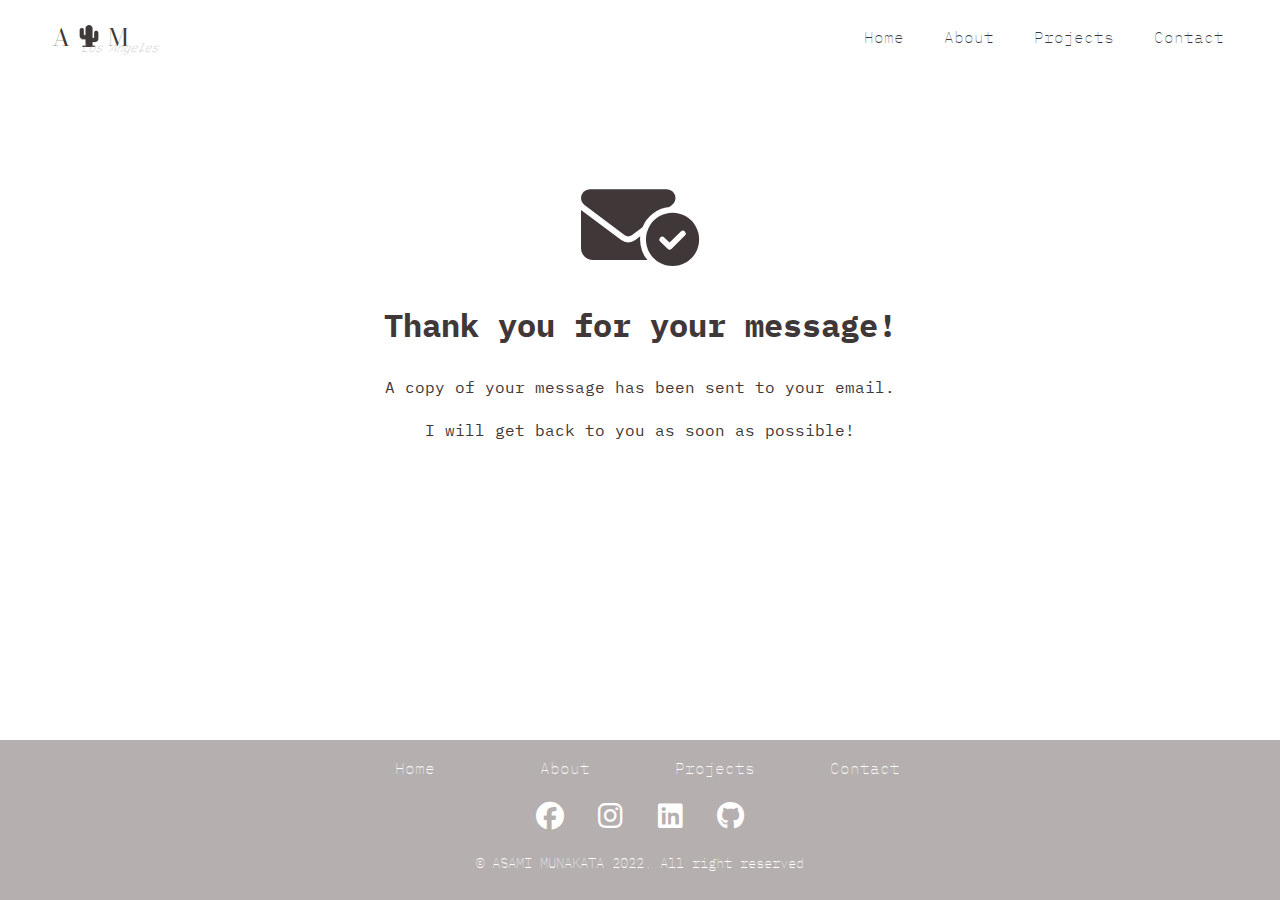
==== thankyou.html @ fd9eed4e "Add files via upload" ====
<!DOCTYPE html>
<html lang="en">
<head>
    <meta charset="UTF-8">
    <meta http-equiv="X-UA-Compatible" content="IE=edge">
    <meta name="viewport" content="width=device-width, initial-scale=1.0">
    <title>Document</title>
    <link rel="stylesheet" href="thankyou.css">
    <link rel="stylesheet" href="media_screen.css">
    <link rel="stylesheet" href="https://cdnjs.cloudflare.com/ajax/libs/font-awesome/6.2.0/css/all.min.css">
    <link rel="preconnect" href="https://fonts.googleapis.com">
<link rel="preconnect" href="https://fonts.gstatic.com" crossorigin>
<link href="https://fonts.googleapis.com/css2?family=Abril+Fatface&family=Bodoni+Moda:opsz,wght@6..96,900&family=IBM+Plex+Mono:ital,wght@0,300;0,400;0,500;1,300;1,500&family=Playfair+Display:wght@400;800;900&display=swap" rel="stylesheet">
</head>
<body>
    <a name="top"></a>
    <nav class="navbar">
        <div class="navbar__container">
            <div id="navbar__logo">
                <div class="logo">
                <a href="index.html#top"><span>A</span><img src="/images/cactus.png" alt=""><span>M</span></a>
                <p>Los Angeles</p>
                </div>
            </div>
            <div class="navbar__toggle" id="mobile-menu">
                <span class="bar"></span>
                <span class="bar"></span>
                <span class="bar"></span>
            </div>
            <ul class="navbar__menu">
                <li class="navbar__item">
                     <a id="home-menu"
                     class="navbar__links" href="index.html#top">Home</a>
                </li>
                <li class="navbar__item">
                    <a id="about-menu" class="navbar__links" href="index.html#about">About</a>
                </li>
                <li class="navbar__item">
                    <a id="projects-menu" class="navbar__links" href="index.html#projects">Projects</a>
                </li>
                <li class="navbar__item">
                    <a id="contact-menu" class="navbar__links" href="index.html#contact">Contact</a>
                </li>
            </ul>
        </div>
    </nav>
    <main>
        <div class="ty-container">
            <div class="ty-mainwrapper">
                <div class="ty-contents">
                    <i id="sent" class="fa-solid fa-envelope-circle-check"></i>          
                    <h1 class="ty-heading">Thank you for your message!</h1>
                    <p class="ty-p">A copy of your message has been sent to your email.</p>
                    <p class="ty-p">I will get back to you as soon as possible!</p>
                </div>
            </div>
        </div>
    </main>
    <footer>
        <div class="footer__container">
            <div class="footer__menu">
                <a href="index.html#top">Home</a>
                <a href="index.html#about">About</a>
                <a href="index.html#projects">Projects</a>
                <a href="index.html#contact">Contact</a>
            </div>
            <div class="social">
                <ul>
                    <li><i class="fab fa-facebook"></i></li>
                    <li><i class="fab fa-instagram"></i></li>
                    <li><i class="fab fa-linkedin"></i></li>
                    <li><a href="https://github.com/asmmie" target="_blank"><i class="fa-brands fa-github"></i></a></li>
                </ul>
            </div>
            <div class="copy">
                <p>&copy; ASAMI MUNAKATA 2022. All right reserved</p>
            </div>
        </div>
    </footer>
    <script src="app.js"></script>
</body>
</html>
---- thankyou.css ----
* {
    margin: 0;
    padding: 0;
    box-sizing: border-box;
    font-family: 'IBM Plex Mono', monospace, 'Playfair Display', serif;
    color: var(--mainthemegray);
    /* background-color: #ffffff; */
}
:root {
    /* --mainthemegray: #282020; */
    --mainthemegray: #403838;
    --txtshadow: #d2cdd0;
    --accentgreen: #bfd7a6;
    --btnshadow: #8c9970;
    background-color: #ffffff;
}
/* html {
    height: 100%;
} */
body {
    min-height: 100vh;
}
.scroll-control {
    scroll-margin-top: 80px;
}
/* HEADER */
.navbar {
    background-color: #ffffff;
    height: 74px;
    display: flex;
    justify-content: center;
    align-items: center;
    /* font-size: 1.2rem; */
    position: sticky;
    top: 0;
    z-index: 10;
}
.navbar__container {
    display: flex;
    justify-content: space-between;
    height: 80px;
    width: 100%;
    max-width: 1400px;
    margin: 0 auto;
    padding: 0 40px;
}
#navbar__logo {
    display: flex;
    align-items: center;
    text-align: left;
    cursor: pointer;
    width: 150px;
    height: 60px;
    margin-top: auto;
    margin-bottom: auto;
}
.logo {
    position: relative;
    width: 100%;
    text-decoration: none;
    color: var(--mainthemegray);
    font-weight: 900;
    margin: auto 0;
    display: inline-block;
    padding: 4px;
}
.logo a {
    display: block;
    height: 100%;
    width: 100%;
    z-index: 1;
}
#navbar__logo p {
    position: absolute;
    top: 30px;
    left: 42px;
    font-style: italic;
    font-size: 0.75rem;
    font-weight: 200;
    color: #bbb9b9;
    z-index: 0;
    transform: skewX(-18deg);
}
.logo span {
    color: var(--mainthemegray);
    font-family: 'Bodoni Moda', serif;
    margin: 5px 8px;
    font-size: 1.5rem;
    font-weight: 400;
    text-align: center;
    display: inline-block;
    z-index: 2;
}
#cactus {
    height: 100%;
    margin: auto 0;
    display: inline-block;
}
.logo > a > img {
    transform: translateY(1px);
    height: 22px;
    padding: auto;
    align-items: center;
    text-align: center;
    filter: invert(17%) sepia(1%) saturate(5579%) hue-rotate(314deg) brightness(89%) contrast(78%);
    z-index: 2;
}
.navbar__item {
    list-style: none;
    display: flex;
    text-align: center;
    align-items: center;
}
.navbar__menu {
    display: flex;
    align-items: center;
    list-style: none;
    text-align: center;
}
.navbar__item {
    height: 80px;
    margin-left: 8px;
}
.navbar__links::after {
    position: absolute;
    content: "";
    width: 100%;
    height: 1px;
    bottom: 15px;
    left: 0;
    background: var(--mainthemegray);
    border-radius: 2px;
    transition: transform 0.2s linear;
    transform: scaleX(0);
    transform-origin: bottom left;
}
.navbar__links:hover:after {
    transform-origin: bottom left;
    transform: scale(1);
    transition-duration: 0.3s;
}
/* .navbar__links:hover {
    text-shadow: 0px 0px 3px #695c5c;
    font-weight: 800;
    transform: scale(1.1);
} */
.navbar__links {
    position: relative;
    width: fit-content;
    display: flex;
    align-items: center;
    justify-content: center;
    text-decoration: none;
    font-weight: 100;
    padding: 0 0.5rem;
    margin: 0 0.5rem;
    height: 100%;
    color: var(--mainthemegray);
    transition: transform 0.2s;
}

/* JS CLASSLIST CURRENT MENU */

.current-menu {
    text-shadow: 0px 0px 3px #695c5c;
    font-weight: 800;
    transform: scale(1.1);
    transition: all 0.5s ease;
}


/* FOOTER */
footer {
    position: fixed;
    bottom: 0;
    left: 0;
    right: 0;
    height: 160px;
    padding-top: 18px;
    /* background-color: #847a7a; */
    background-color: #b6afaf;
}
.footer__menu {
    max-width: 600px;
    margin: 0 auto;
    display: grid;
    grid-template-columns: repeat(4, 1fr);
    grid-template-rows: 1fr;
}
.footer__menu a {
    align-items: center;
    text-align: center;
    text-decoration: none;
    /* color: var(--mainthemegray); */
    color: #ffffff;
    font-weight: 100;
}
.footer__menu a:hover {
    /* text-shadow: 0px 0px 3px #695c5c; */
    text-shadow: 0px 0px 3px var(--txtshadow);
    font-weight: 800;
    transform: scale(1.1);
    transition: all 0.5s ease;
}
.social {
    margin: 24px auto;
    max-width: 240px;
}
.social ul {
    display: flex;
    width: 100%;
    justify-content: center;
    text-align: center;
}
.social ul > li {
display: inline-block;
list-style: none;
width: 25%;
}
.social i {
    font-size: 1.75rem;
    /* color: var(--mainthemegray); */
    color: #ffffff;
    /* margin: 12px; */
    margin: 0 auto;
    align-items: center;
}
.copy {
    margin: 12px auto;
}
.copy p {
    color: #ffffff;
    font-weight: 100;
    font-size: 14px;
    text-align: center;
}


/* THANK YOU PAGE */
.ty-container {
    max-width: 600px;
    margin: 11.544vh auto 17.316vh auto;
}
.ty-mainwrapper {
    color:var(--mainthemegray);
    display: flex;
    justify-content: center;
    align-items: center;
    /* height: 240px; */
    width: 100%;
}
.ty-heading {
    margin: 3.463vh auto;
    text-align: center;
    align-items: center;
}
.ty-p {
    margin: 2.597vh auto;
    text-align: center;
    align-items: center;
}
#sent {
    display: flex;
    justify-content: center;
    font-size: calc(90px + 0.5vh);
    margin: 0 auto;
    text-align: center;
    align-items: center;
}
---- media_screen.css ----
/* HEADER */
@media screen and (max-width: 960px) {
    .navbar__toggle .bar {
        width: 25px;
        height: 3px;
        margin: 2.5px auto;
        border-radius: 2px;
        transition: all 0.3s ease-in-out;
        background: var(--mainthemegray);
    }
    .navbar__menu {
        display: grid;
        grid-template-columns: auto;
        margin: 0;
        width: 100%;
        position: absolute;
        top: -1000px;
        right: 0;
        opacity: 0;
        transition: all 0.5s ease;
        height: 50vh;
        z-index: -1;
    }
    .navbar__links:hover {
        text-shadow: 0px 0px 3px #695c5c;
        font-weight: 800;
        transform: scale(1.1);
        transition: all 0.5s ease;
    }
    .navbar__menu.active {
        background: #ffffff;
        top: 100%;
        opacity: 1;
        transition: all 0.5s ease;
        z-index: 10;
        /* height: 300px; */
        font-size: 1.5rem;
    }
    .navbar__toggle{
        display: flex;
        flex-direction: column;
        justify-content: center;
        align-items: center;
        height: 30px;
        cursor: pointer;
    }
    #mobile-menu {
        position: absolute;
        top: 20%;
        right: 5%;
        transform: translate(5%, 20%);
    }
    #mobile-menu.is-active .bar:nth-child(2) {
        opacity: 0;
    }
    #mobile-menu.is-active .bar:nth-child(1) {
        transform: translateY(8px) rotate(45deg);
    }
    #mobile-menu.is-active .bar:nth-child(3) {
        transform: translateY(-8px) rotate(-45deg);
    }
    .navbar__links {
        text-align: center;
        font-size: 20px;
        margin: 0 auto;
        padding: 2rem 1rem;
        /* width: 100%; */
        display: table;
    }
}
@media screen and (max-width: 670px) {
    .navbar {
        height: 64px;
    }
    .navbar__container {
        padding: 0 4vw;
    }
    #mobile-menu {
        top: 16%;
        right: 7%;
    }
    .navbar__links {
        font-size: 18px;
    }
}


/* MAIN */
@media screen and (min-width: 1441px) {
    .contents {
    width: 29vw;
    margin-top: 15vh;
    }
    .head-content {
    /* font-size: 4.3vw; */
    font-size: calc(31px + 2.15vw);
    /* font-size: calc(18.6px + 6.262vh); */
    width: 40vw;
    }
    .mainwrapper {
    height: 100vh;
    }
    .contents p {
    /* font-size: 1.27vw; */
    /* font-size: calc(5.4px + 1.818vh); */
    font-size: calc(9px + 0.624vw);
    width: 38vw;
    }
    #la {
    /* font-size: 1.38vw; */
    /* font-size: calc(6px + 2.02vh); */
    font-size: calc(10px + 0.6935vw);
    text-shadow: .337vw .337vh .16vw #7e7c7c;
    }
    #learnmore-btn {
    /* font-size: 1.1vw;
    width: 9.8vw;
    padding: 1.5vh 1.5vw; */
    /* font-size: calc(4.8px + 1.616vh); */
    font-size: 1.1vw;
    /* width: calc(42px + 6.8vw); */
    width: 9.8vw;
    padding: calc(3.6px + 1.212vh) calc(3.6px + 0.583vw);
    /* padding: 12px 12px;
    width: 140px;
    margin-top: 36px; */
    }
}
@media screen and (max-width: 960px) {
    .mainwrapper {
    height: 530px;
    }
    .head-content {
    font-size: 55px;
    }
    .contents {
    margin-left: 30px;
    width: 400px;
    }
    .contents p {
    width: 450px;
    font-size: 1rem;
    }
    br {
        display: none;
    }
    #la {
        margin-left: 10px;
        font-size: 1.1rem;
    }
    .main-img {
    left: 0;
    }
    .img-stack {
    left: 0;    
    }
    @keyframes shadowmoves {
    0% {
        text-shadow: 0px 0px var(--txtshadow);
    }10% {
        text-shadow: 8px 8px var(--txtshadow);
    }
    40% {
        text-shadow: 8px 8px var(--txtshadow);
    }
    50% {
        text-shadow: 0px 0px var(--txtshadow);
    } 60% {
        text-shadow: -8px 8px var(--txtshadow);
    } 90% {
        text-shadow: -8px 8px var(--txtshadow);
    }
    100% {
        text-shadow: 0px 0px var(--txtshadow);
    }

    }
    
    
}
@media screen and (max-width: 670px) {
    .mainwrapper {
    height: 860px;
    /* height: 100vh; */
    flex-direction: column;
    }
    .contents {
    margin: 30px auto;
    max-width: 320px;
    }
    .head-content {
    font-size: 2.9em;
    }
    .contents p, #la {
        width: 300px;
        font-size: 15px;
    }
    #learnmore-btn {
        margin: 36px auto 20px auto;
        width: 100%;
    }
    .img-container {
    height: 360px;
    max-width: 670px;
    margin: 0 auto;
    }
    .main-img, .img-stack {
    min-width: 0;
    width: 100%;
    top: 0;
    /* display: block; */
    }
    
    .img-stack img, .main-img img {
    width: 90vw;
    display: flex;
    justify-content: center;
    align-items: center;
    margin: 0 auto;
    transform: none;
    }
    /* .main-img img {
    width: 90vw;
    align-items: center;
    margin: 0 auto;
    } */
    
}
@media screen and (max-width: 400px) {
    .mainwrapper {
    height: 760px;
    }
}

/* ABOUT */
@media screen and (min-width: 1441px) {
    .aboutcontainer {
        max-width: 41.6vw;
    }
    .dscrptn {
        font-size: calc(16px + 0.5vh);
        /* line-height: 1.625rem; */
        line-height: calc(26px + 0.5vh);
    }
}
@media screen and (max-width: 960px) {
    .greet {
        font-size: 40px;
        border-right: 4px solid black;
    }
    #greetbox {
        width: 388px;
    }
    @keyframes typewriter {
    from {
        width: 0;
    }
    to {
        width: 388px;
    }
    0% {
        width: 0;
    }
    25% {
        width: 194px;
    }
    50% {
        width: 388px;
    }
    100% {
        width: 388px;
    }
    }   
}
@media screen and (max-width: 670px) {
    .aboutwrapper {
    margin: 80px auto;
    }
    .greet {
        font-size: 33px;
    }
    #greetbox {
        width: 320px;
    }
    @keyframes typewriter {
    from {
        width: 0;
    }
    to {
        width: 320px;
    }
    0% {
        width: 0;
    }
    25% {
        width: 160px;
    }
    50% {
        width: 320px;
    }
    100% {
        width: 320px;
    }
    }
    .aboutcontainer {
        margin-right: 20px;
        margin-left: 20px;
    }
}
@media screen and (max-width: 400px) {
    .aboutwrapper {
    margin: 12px auto;
    }
}

/* SERVICES */
@media screen and (min-width: 1441px) {
    .service-wrapper {
        height: 24.632vh;
        width: 41.66vw;
        margin: 120px auto;
    }
    .slide-container {
        height: 20.202vh;
    }
    .flex-container {
        width: 138vw;
    }
    .service-icon i {
        font-size: 11.544vh;
    }
    .profpic {
    height: 28.86vh;
    margin: 6.06vh auto;
}
    #workwith {
        font-size: calc(30px + 0.5vh);
    }
    .service-txt p {
        font-size: calc(16px + 0.5vh);
    }
}
@media screen and (max-width: 670px) {
    .slide-container {
        height: 160px;
        width: 300px;
    }
    .service-wrapper {
        width: 360px;
        margin: 120px auto;
    }
    .service-icon i {
        font-size: 100px;
        margin-top: 10px;
    }
    .flex-container {
        width: 3000px;
    }
}


/* PROJECTS */
@media screen and (min-width: 1441px) {
    #prj-heading {
        font-size: calc(30px + 0.5vh);
    }
    .prj-contents {
        height: 42.29vh;
    }
    .prj-contents p {
        font-size: calc(16px + 0.5vh);
    }
}
@media screen and (max-width: 670px) {
    .projects__container {
    margin: 100px auto;
    }
}

/* CONTACT */
@media screen and (max-width: 670px) {
    .contact__wrapper {
        margin-right: 20px;
        margin-left: 20px;
    }
    .form__name {
    flex-direction: column;
    }
    #first-name {
    margin-right: 0;
    }
    #last-name {
    margin-left: 0;
    }
    #submitbtn {
        width: 100%;
    }
    .contactform__input, #submitbtn {
        height: 45px;
    }
    .message {
        height: 200px;
    }
}
@media screen and (min-width: 1441px) {
    .contact__container {
        max-width: 41.6vw;
    }
    .contact__wrapper h2 {
        font-size: calc(24px + 0.5vh);
    }
    .contact__wrapper p {
        font-size: calc(14px + 0.5vh);
        line-height: calc(26px + 0.5vh);
    }
    .contactform__input {
        height: calc(40px + 0.5vh);
    }
    .message {
        height: calc(400px + 0.5vh);
    }
    #submitbtn {
        width: calc(140px + 0.5vw);
        /* padding-top: calc(12px + 0.5vh);
        padding-bottom: calc(12px + 0.5vh); */
        font-size: calc(12px + 0.5vh)
    }
}

/* FOOTER */
@media screen and (max-width: 960px) {
    .social i {
        font-size: 32px;
        /* margin: 20px; */
    }
    .social {
        max-width: 360px;
    }
}
@media screen and (max-width: 670px) {
    footer {
    height: 240px;
    }
    .footer__menu {
        height: 100px;
        grid-template-columns: repeat(2, 1fr);
        grid-template-rows:repeat(2, 1fr);
    }
    .footer__menu a {
        margin: auto;
    }
    .social {
        max-width: 300px;
    }
}

/* THANK YOU PAGE */
@media screen and (max-width: 670px) {
    .ty-heading {
        font-size: 20px;
    }
    .ty-p {
        font-size: 12px;
    }
}
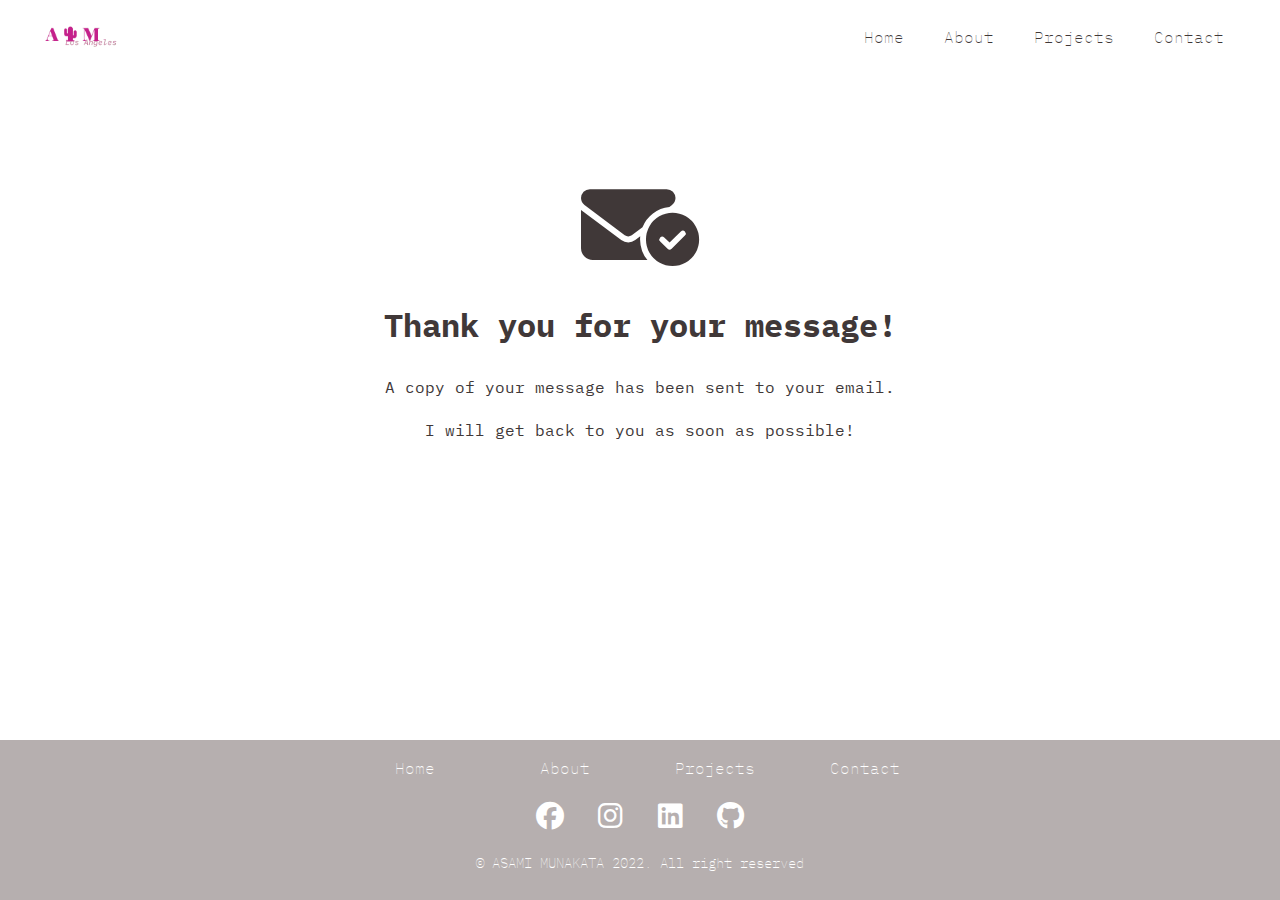
==== commit bd5c19a0: "Update thankyou.html" ====
--- a/thankyou.html
+++ b/thankyou.html
@@ -18,8 +18,7 @@
         <div class="navbar__container">
             <div id="navbar__logo">
                 <div class="logo">
-                <a href="index.html#top"><span>A</span><img src="/images/cactus.png" alt=""><span>M</span></a>
-                <p>Los Angeles</p>
+                <a href="index.html#top"><img src="/images/A1.png" alt=""></a>
                 </div>
             </div>
             <div class="navbar__toggle" id="mobile-menu">
@@ -79,4 +78,4 @@
     </footer>
     <script src="app.js"></script>
 </body>
-</html>+</html>
--- a/media_screen.css
+++ b/media_screen.css
@@ -196,8 +196,9 @@
         font-size: 15px;
     }
     #learnmore-btn {
-        margin: 36px auto 20px auto;
-        width: 100%;
+/*         margin: 36px auto 20px auto;
+        width: 100%; */
+        display: none;
     }
     .img-container {
     height: 360px;
@@ -251,7 +252,7 @@
     #greetbox {
         width: 388px;
     }
-    @keyframes typewriter {
+    @-webkit-keyframes typewriter {
     from {
         width: 0;
     }
@@ -270,7 +271,27 @@
     100% {
         width: 388px;
     }
-    }   
+    }
+@keyframes typewriter {
+    from {
+        width: 0;
+    }
+    to {
+        width: 388px;
+    }
+    0% {
+        width: 0;
+    }
+    25% {
+        width: 194px;
+    }
+    50% {
+        width: 388px;
+    }
+    100% {
+        width: 388px;
+    }
+    }
 }
 @media screen and (max-width: 670px) {
     .aboutwrapper {
@@ -282,7 +303,27 @@
     #greetbox {
         width: 320px;
     }
-    @keyframes typewriter {
+    @-webkit-keyframes typewriter {
+    from {
+        width: 0;
+    }
+    to {
+        width: 320px;
+    }
+    0% {
+        width: 0;
+    }
+    25% {
+        width: 160px;
+    }
+    50% {
+        width: 320px;
+    }
+    100% {
+        width: 320px;
+    }
+    }
+@keyframes typewriter {
     from {
         width: 0;
     }
@@ -462,4 +503,4 @@
     .ty-p {
         font-size: 12px;
     }
-}+}
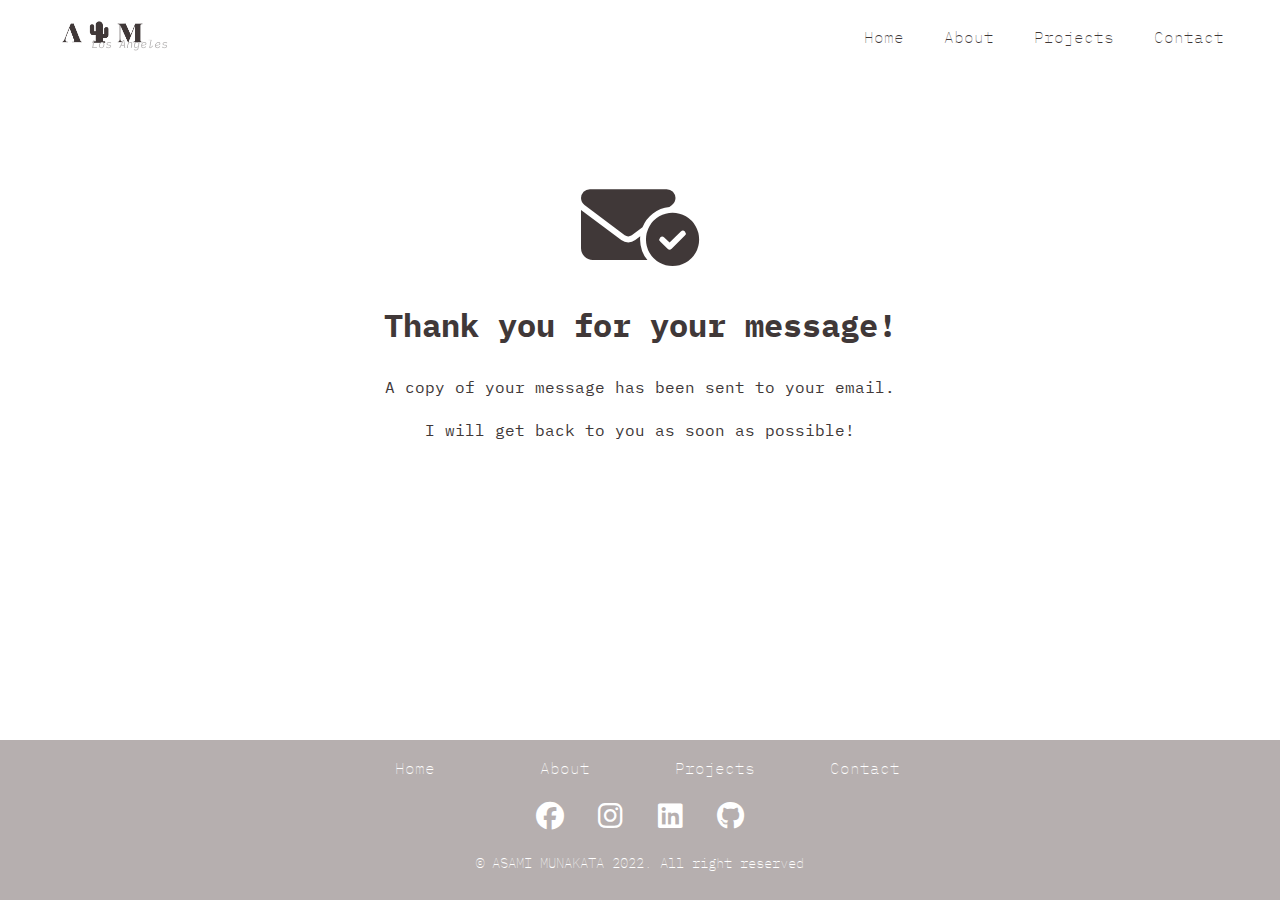
==== commit fabf4beb: "Update thankyou.html" ====
--- a/thankyou.html
+++ b/thankyou.html
@@ -18,7 +18,7 @@
         <div class="navbar__container">
             <div id="navbar__logo">
                 <div class="logo">
-                <a href="index.html#top"><img src="/images/A1.png" alt=""></a>
+                <a href="index.html#top"><img src="./images/A1.png" alt=""></a>
                 </div>
             </div>
             <div class="navbar__toggle" id="mobile-menu">
--- a/thankyou.css
+++ b/thankyou.css
@@ -50,13 +50,13 @@
     text-align: left;
     cursor: pointer;
     width: 150px;
-    height: 60px;
     margin-top: auto;
     margin-bottom: auto;
 }
 .logo {
     position: relative;
     width: 100%;
+    height: 100%;
     text-decoration: none;
     color: var(--mainthemegray);
     font-weight: 900;
@@ -70,39 +70,13 @@
     width: 100%;
     z-index: 1;
 }
-#navbar__logo p {
-    position: absolute;
-    top: 30px;
-    left: 42px;
-    font-style: italic;
-    font-size: 0.75rem;
-    font-weight: 200;
-    color: #bbb9b9;
-    z-index: 0;
-    transform: skewX(-18deg);
-}
-.logo span {
-    color: var(--mainthemegray);
-    font-family: 'Bodoni Moda', serif;
-    margin: 5px 8px;
-    font-size: 1.5rem;
-    font-weight: 400;
-    text-align: center;
-    display: inline-block;
-    z-index: 2;
-}
-#cactus {
-    height: 100%;
-    margin: auto 0;
-    display: inline-block;
-}
 .logo > a > img {
-    transform: translateY(1px);
-    height: 22px;
-    padding: auto;
-    align-items: center;
-    text-align: center;
-    filter: invert(17%) sepia(1%) saturate(5579%) hue-rotate(314deg) brightness(89%) contrast(78%);
+    width: 100%;
+    padding: 1rem;
+    -webkit-box-align: center;
+    -ms-flex-align: center;
+    align-items: center;
+    text-align: center;
     z-index: 2;
 }
 .navbar__item {
@@ -266,4 +240,4 @@
     margin: 0 auto;
     text-align: center;
     align-items: center;
-}+}
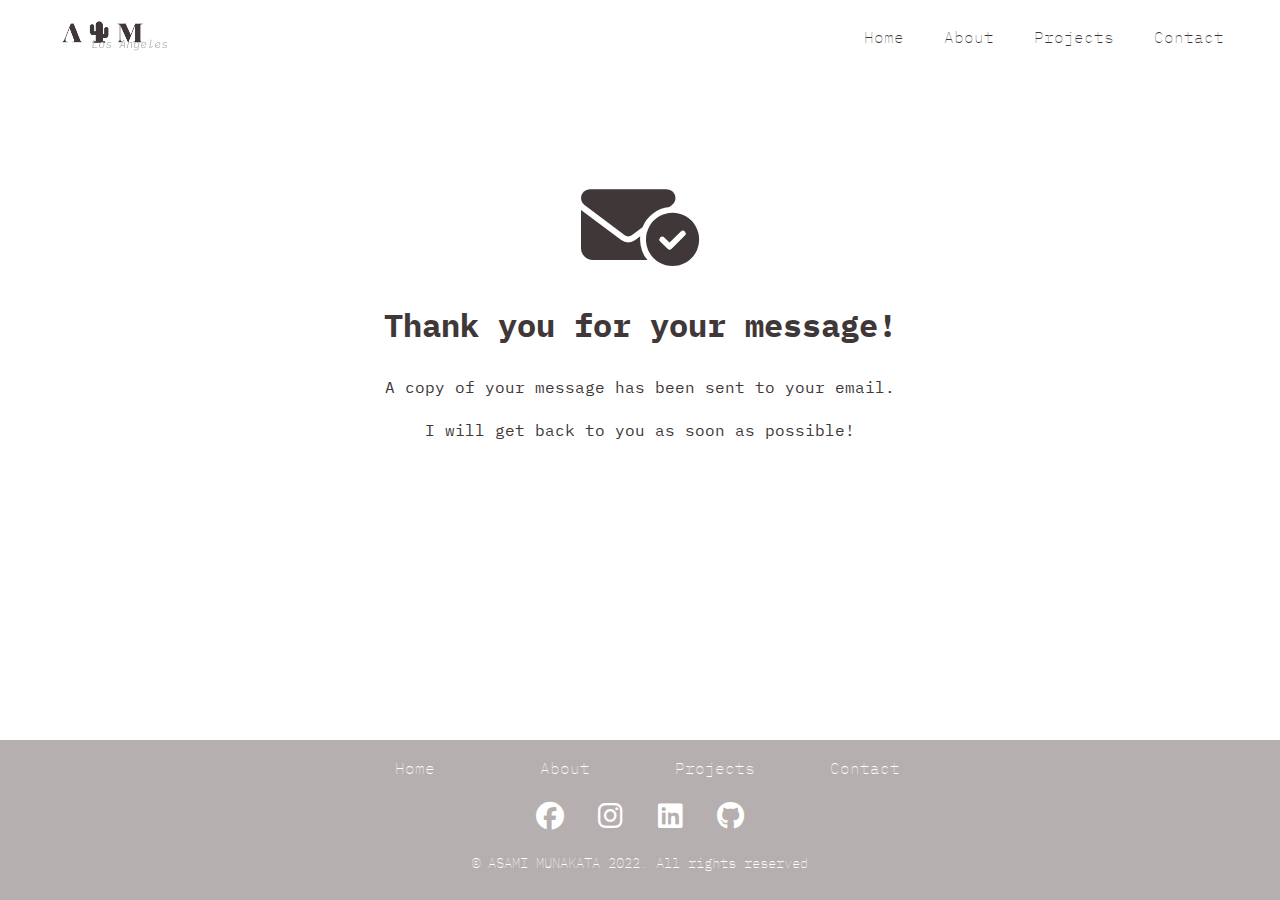
==== commit 10a37d43: "Update thankyou.html" ====
--- a/thankyou.html
+++ b/thankyou.html
@@ -11,6 +11,7 @@
     <link rel="preconnect" href="https://fonts.googleapis.com">
 <link rel="preconnect" href="https://fonts.gstatic.com" crossorigin>
 <link href="https://fonts.googleapis.com/css2?family=Abril+Fatface&family=Bodoni+Moda:opsz,wght@6..96,900&family=IBM+Plex+Mono:ital,wght@0,300;0,400;0,500;1,300;1,500&family=Playfair+Display:wght@400;800;900&display=swap" rel="stylesheet">
+    <link rel="icon" type="image/x-icon" href="./images/cactus.png">
 </head>
 <body>
     <a name="top"></a>
@@ -72,7 +73,7 @@
                 </ul>
             </div>
             <div class="copy">
-                <p>&copy; ASAMI MUNAKATA 2022. All right reserved</p>
+                <p>&copy; ASAMI MUNAKATA 2022. All rights reserved</p>
             </div>
         </div>
     </footer>
--- a/media_screen.css
+++ b/media_screen.css
@@ -69,6 +69,9 @@
     }
 }
 @media screen and (max-width: 670px) {
+    * {
+        scroll-margin-top: 64px;
+    }
     .navbar {
         height: 64px;
     }
@@ -480,7 +483,7 @@
 }
 @media screen and (max-width: 670px) {
     footer {
-    height: 240px;
+    height: 260px;
     }
     .footer__menu {
         height: 100px;
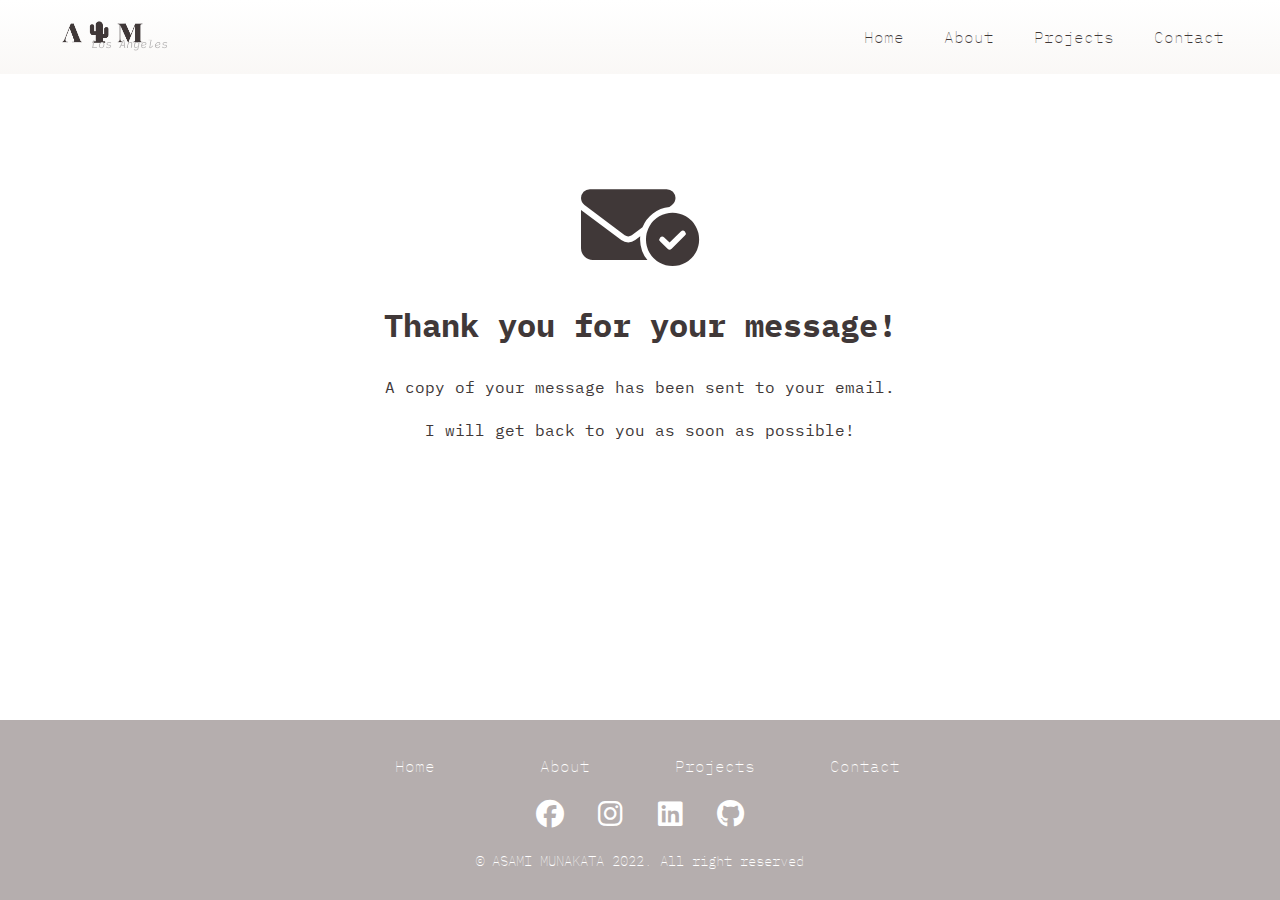
==== commit 9021b2f3: "Update thankyou.html" ====
--- a/thankyou.html
+++ b/thankyou.html
@@ -6,12 +6,10 @@
     <meta name="viewport" content="width=device-width, initial-scale=1.0">
     <title>Document</title>
     <link rel="stylesheet" href="thankyou.css">
-    <link rel="stylesheet" href="media_screen.css">
     <link rel="stylesheet" href="https://cdnjs.cloudflare.com/ajax/libs/font-awesome/6.2.0/css/all.min.css">
     <link rel="preconnect" href="https://fonts.googleapis.com">
 <link rel="preconnect" href="https://fonts.gstatic.com" crossorigin>
 <link href="https://fonts.googleapis.com/css2?family=Abril+Fatface&family=Bodoni+Moda:opsz,wght@6..96,900&family=IBM+Plex+Mono:ital,wght@0,300;0,400;0,500;1,300;1,500&family=Playfair+Display:wght@400;800;900&display=swap" rel="stylesheet">
-    <link rel="icon" type="image/x-icon" href="./images/cactus.png">
 </head>
 <body>
     <a name="top"></a>
@@ -19,8 +17,8 @@
         <div class="navbar__container">
             <div id="navbar__logo">
                 <div class="logo">
-                <a href="index.html#top"><img src="./images/A1.png" alt=""></a>
-                </div>
+            <a href="index.html#top"><img src="/images/A1.png" alt="" /></a>
+          </div>
             </div>
             <div class="navbar__toggle" id="mobile-menu">
                 <span class="bar"></span>
@@ -73,7 +71,7 @@
                 </ul>
             </div>
             <div class="copy">
-                <p>&copy; ASAMI MUNAKATA 2022. All rights reserved</p>
+                <p>&copy; ASAMI MUNAKATA 2022. All right reserved</p>
             </div>
         </div>
     </footer>
--- a/thankyou.css
+++ b/thankyou.css
@@ -25,7 +25,9 @@
 }
 /* HEADER */
 .navbar {
-    background-color: #ffffff;
+    background: -webkit-gradient(linear, left top, left bottom, from(rgba(255, 255, 255, 1)), to(rgba(249, 247, 245, 0.9)));
+    background: -o-linear-gradient(rgba(255, 255, 255, 1), rgba(249, 247, 245, 0.9));
+    background: linear-gradient(rgba(255, 255, 255, 1), rgba(249, 247, 245, 0.9));
     height: 74px;
     display: flex;
     justify-content: center;
@@ -149,10 +151,13 @@
     bottom: 0;
     left: 0;
     right: 0;
-    height: 160px;
+    height: 180px;
     padding-top: 18px;
     /* background-color: #847a7a; */
-    background-color: #b6afaf;
+    background-color: #b5aeae;
+}
+.footer__container {
+    margin: 18px;
 }
 .footer__menu {
     max-width: 600px;
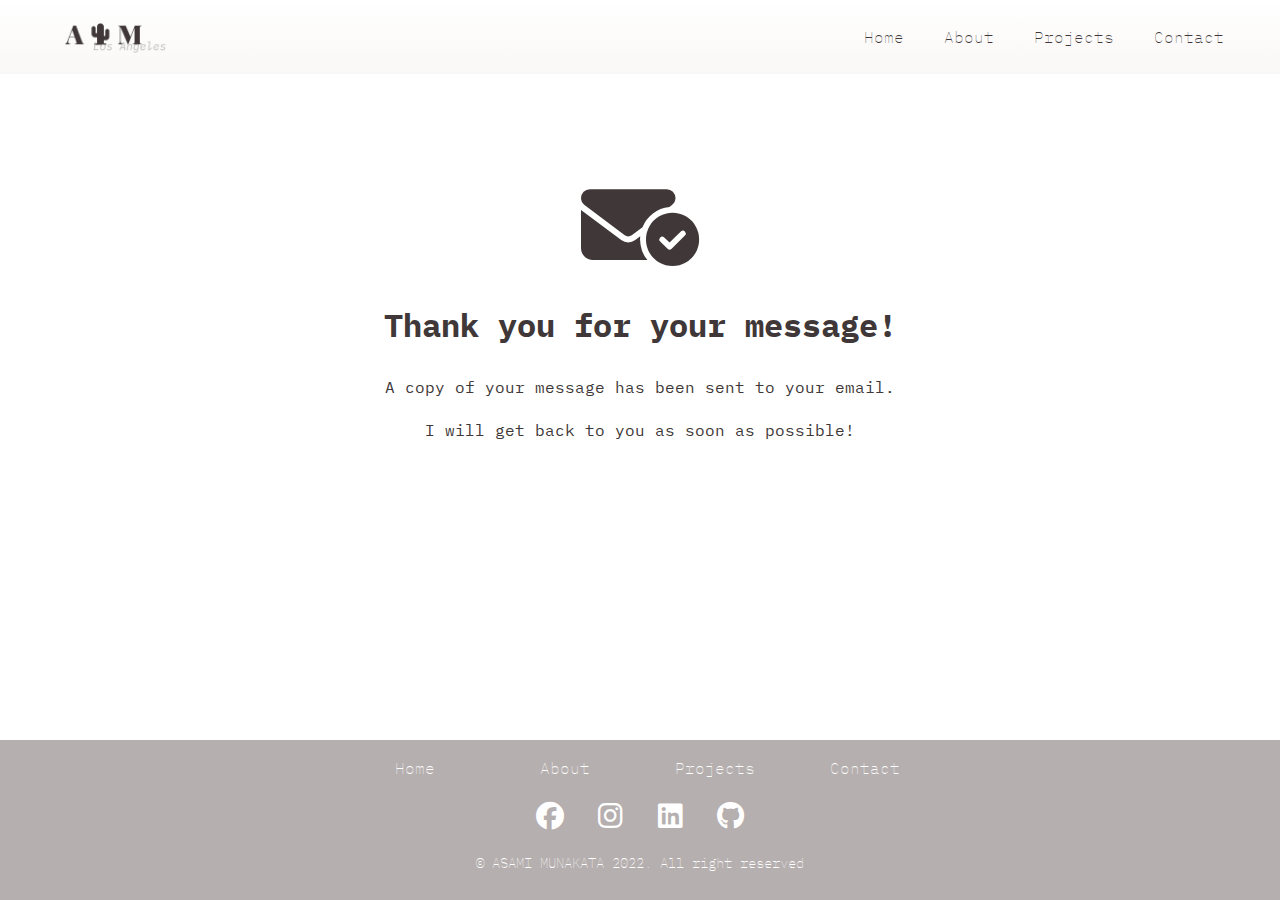
==== commit 0d26c9cf: "Update thankyou.html" ====
--- a/thankyou.html
+++ b/thankyou.html
@@ -17,7 +17,7 @@
         <div class="navbar__container">
             <div id="navbar__logo">
                 <div class="logo">
-            <a href="index.html#top"><img src="/images/A1.png" alt="" /></a>
+            <a href="index.html#top"><img src="./images/A1.png" alt="" /></a>
           </div>
             </div>
             <div class="navbar__toggle" id="mobile-menu">
--- a/thankyou.css
+++ b/thankyou.css
@@ -14,9 +14,6 @@
     --btnshadow: #8c9970;
     background-color: #ffffff;
 }
-/* html {
-    height: 100%;
-} */
 body {
     min-height: 100vh;
 }
@@ -32,19 +29,20 @@
     display: flex;
     justify-content: center;
     align-items: center;
-    /* font-size: 1.2rem; */
-    position: sticky;
     top: 0;
+    left: 0;
+    right: 0;
     z-index: 10;
 }
 .navbar__container {
     display: flex;
     justify-content: space-between;
-    height: 80px;
+    height: 100%;
     width: 100%;
     max-width: 1400px;
     margin: 0 auto;
     padding: 0 40px;
+    position: relative;
 }
 #navbar__logo {
     display: flex;
@@ -54,32 +52,28 @@
     width: 150px;
     margin-top: auto;
     margin-bottom: auto;
+    height: 100%;
 }
 .logo {
-    position: relative;
-    width: 100%;
-    height: 100%;
+    width: 70%;
+    height: 70%;
     text-decoration: none;
     color: var(--mainthemegray);
     font-weight: 900;
+    margin: auto;
+    display: inline-block;
+    /* padding: 4px; */
+}
+.logo a {
+    display: flex;
+    justify-content: center;
+    height: 100%;
+    width: 100%;
+}
+
+.logo > a > img {
+    width: 100%;
     margin: auto 0;
-    display: inline-block;
-    padding: 4px;
-}
-.logo a {
-    display: block;
-    height: 100%;
-    width: 100%;
-    z-index: 1;
-}
-.logo > a > img {
-    width: 100%;
-    padding: 1rem;
-    -webkit-box-align: center;
-    -ms-flex-align: center;
-    align-items: center;
-    text-align: center;
-    z-index: 2;
 }
 .navbar__item {
     list-style: none;
@@ -115,11 +109,6 @@
     transform: scale(1);
     transition-duration: 0.3s;
 }
-/* .navbar__links:hover {
-    text-shadow: 0px 0px 3px #695c5c;
-    font-weight: 800;
-    transform: scale(1.1);
-} */
 .navbar__links {
     position: relative;
     width: fit-content;
@@ -135,13 +124,92 @@
     transition: transform 0.2s;
 }
 
-/* JS CLASSLIST CURRENT MENU */
-
-.current-menu {
-    text-shadow: 0px 0px 3px #695c5c;
-    font-weight: 800;
-    transform: scale(1.1);
-    transition: all 0.5s ease;
+
+@media screen and (max-width: 960px) {
+    .navbar__toggle .bar {
+        width: 25px;
+        height: 3px;
+        margin: 2.5px auto;
+        border-radius: 2px;
+        transition: all 0.3s ease-in-out;
+        background: var(--mainthemegray);
+    }
+    .navbar__menu {
+        display: grid;
+        grid-template-columns: auto;
+        margin: 0;
+        width: 100%;
+        position: absolute;
+        top: -1000px;
+        right: 0;
+        opacity: 0;
+        transition: all 0.5s ease;
+        height: 50vh;
+        z-index: -1;
+    }
+    .navbar__links:hover {
+        text-shadow: 0px 0px 3px #695c5c;
+        font-weight: 800;
+        transform: scale(1.1);
+        transition: all 0.5s ease;
+    }
+    .navbar__menu.active {
+        background: #ffffff;
+        top: 100%;
+        opacity: 1;
+        transition: all 0.5s ease;
+        z-index: 10;
+        font-size: 1.5rem;
+    }
+    .navbar__toggle{
+        display: flex;
+        flex-direction: column;
+        justify-content: center;
+        align-items: center;
+        height: 30px;
+        cursor: pointer;
+    }
+    #mobile-menu {
+        position: absolute;
+        top: 20%;
+        right: 5%;
+        transform: translate(5%, 20%);
+    }
+    #mobile-menu.is-active .bar:nth-child(2) {
+        opacity: 0;
+    }
+    #mobile-menu.is-active .bar:nth-child(1) {
+        transform: translateY(8px) rotate(45deg);
+    }
+    #mobile-menu.is-active .bar:nth-child(3) {
+        transform: translateY(-8px) rotate(-45deg);
+    }
+    .navbar__links {
+        text-align: center;
+        font-size: 20px;
+        margin: 0 auto;
+        padding: 2rem 1rem;
+        display: table;
+    }
+}
+@media screen and (max-width: 670px) {
+    .scroll-control {
+        scroll-margin-top: 64px;
+        scroll-snap-margin-top: 64px;
+    }
+    .navbar {
+        height: 64px;
+    }
+    .navbar__container {
+        padding: 0 4vw;
+    }
+    #mobile-menu {
+        top: 16%;
+        right: 7%;
+    }
+    .navbar__links {
+        font-size: 18px;
+    }
 }
 
 
@@ -151,13 +219,9 @@
     bottom: 0;
     left: 0;
     right: 0;
-    height: 180px;
+    height: 160px;
     padding-top: 18px;
-    /* background-color: #847a7a; */
-    background-color: #b5aeae;
-}
-.footer__container {
-    margin: 18px;
+    background-color: #b6afaf;
 }
 .footer__menu {
     max-width: 600px;
@@ -170,12 +234,10 @@
     align-items: center;
     text-align: center;
     text-decoration: none;
-    /* color: var(--mainthemegray); */
     color: #ffffff;
     font-weight: 100;
 }
 .footer__menu a:hover {
-    /* text-shadow: 0px 0px 3px #695c5c; */
     text-shadow: 0px 0px 3px var(--txtshadow);
     font-weight: 800;
     transform: scale(1.1);
@@ -198,9 +260,7 @@
 }
 .social i {
     font-size: 1.75rem;
-    /* color: var(--mainthemegray); */
     color: #ffffff;
-    /* margin: 12px; */
     margin: 0 auto;
     align-items: center;
 }
@@ -214,6 +274,31 @@
     text-align: center;
 }
 
+@media screen and (max-width: 960px) {
+    .social i {
+        font-size: 32px;
+    }
+    .social {
+        max-width: 360px;
+    }
+}
+@media screen and (max-width: 670px) {
+    footer {
+    height: 260px;
+    }
+    .footer__menu {
+        height: 100px;
+        grid-template-columns: repeat(2, 1fr);
+        grid-template-rows:repeat(2, 1fr);
+    }
+    .footer__menu a {
+        margin: auto;
+    }
+    .social {
+        max-width: 300px;
+    }
+}
+
 
 /* THANK YOU PAGE */
 .ty-container {
@@ -225,7 +310,6 @@
     display: flex;
     justify-content: center;
     align-items: center;
-    /* height: 240px; */
     width: 100%;
 }
 .ty-heading {
@@ -246,3 +330,12 @@
     text-align: center;
     align-items: center;
 }
+
+@media screen and (max-width: 670px) {
+    .ty-heading {
+        font-size: 20px;
+    }
+    .ty-p {
+        font-size: 12px;
+    }
+}
